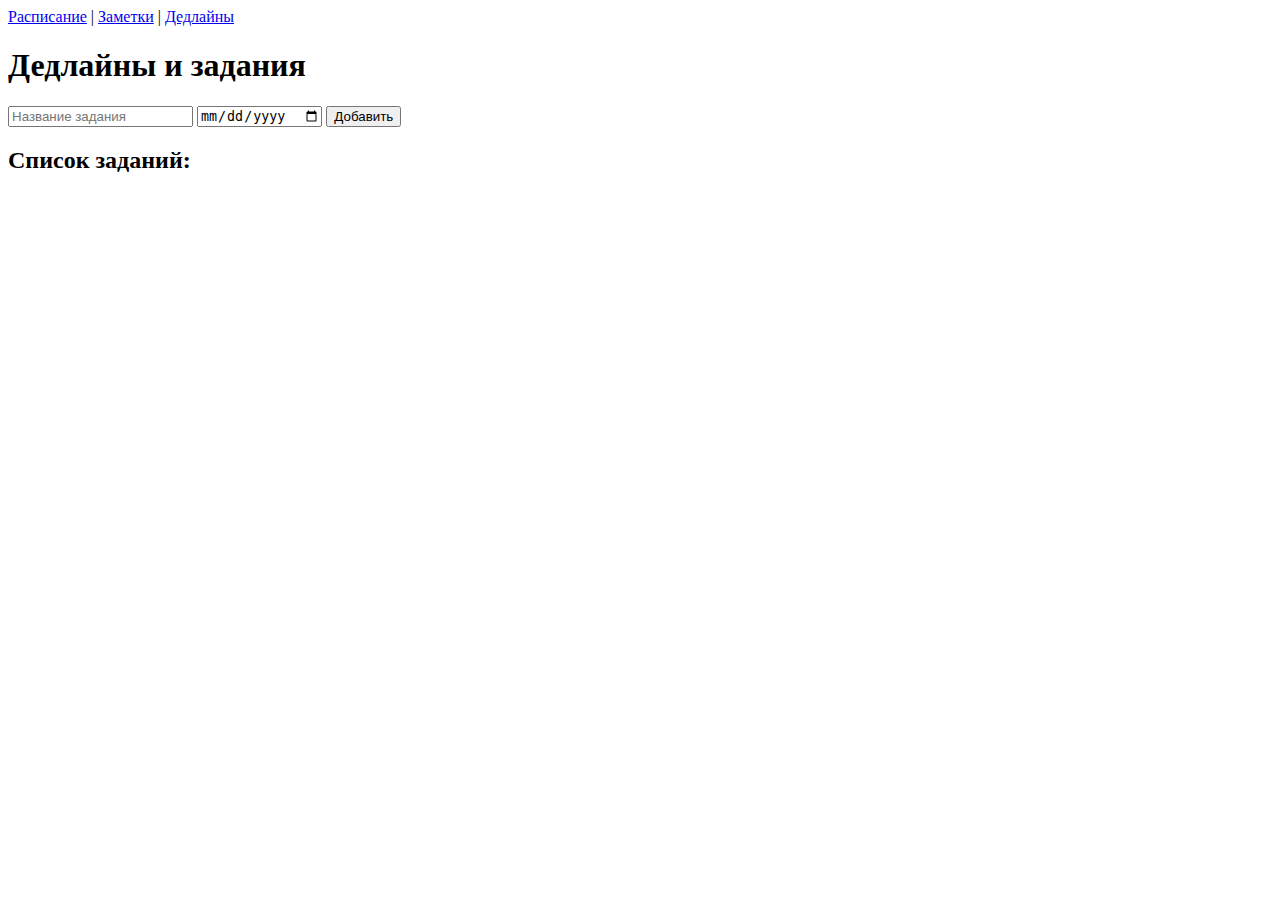
==== deadlines.html @ 48bb79d3 "Add files via upload" ====
<!DOCTYPE html>
<nav>
    <a href="index.html">Расписание</a> |
    <a href="notes.html">Заметки</a> |
    <a href="deadlines.html">Дедлайны</a>
</nav>
<html lang="en">
<head>
    <meta charset="UTF-8">
    <meta name="viewport" content="width=device-width, initial-scale=1.0">
    <title>Дедлайны и задания</title>
    <link rel="stylesheet" href="assets/style.css">
</head>
<body>
    <h1>Дедлайны и задания</h1>
    <input type="text" id="taskInput" placeholder="Название задания">
    <input type="date" id="dateInput">
    <button onclick="addDeadline()">Добавить</button>

    <h2>Список заданий:</h2>
    <div id="deadlines"></div>

    <script src="assets/script.js"></script>
</body>
</html>
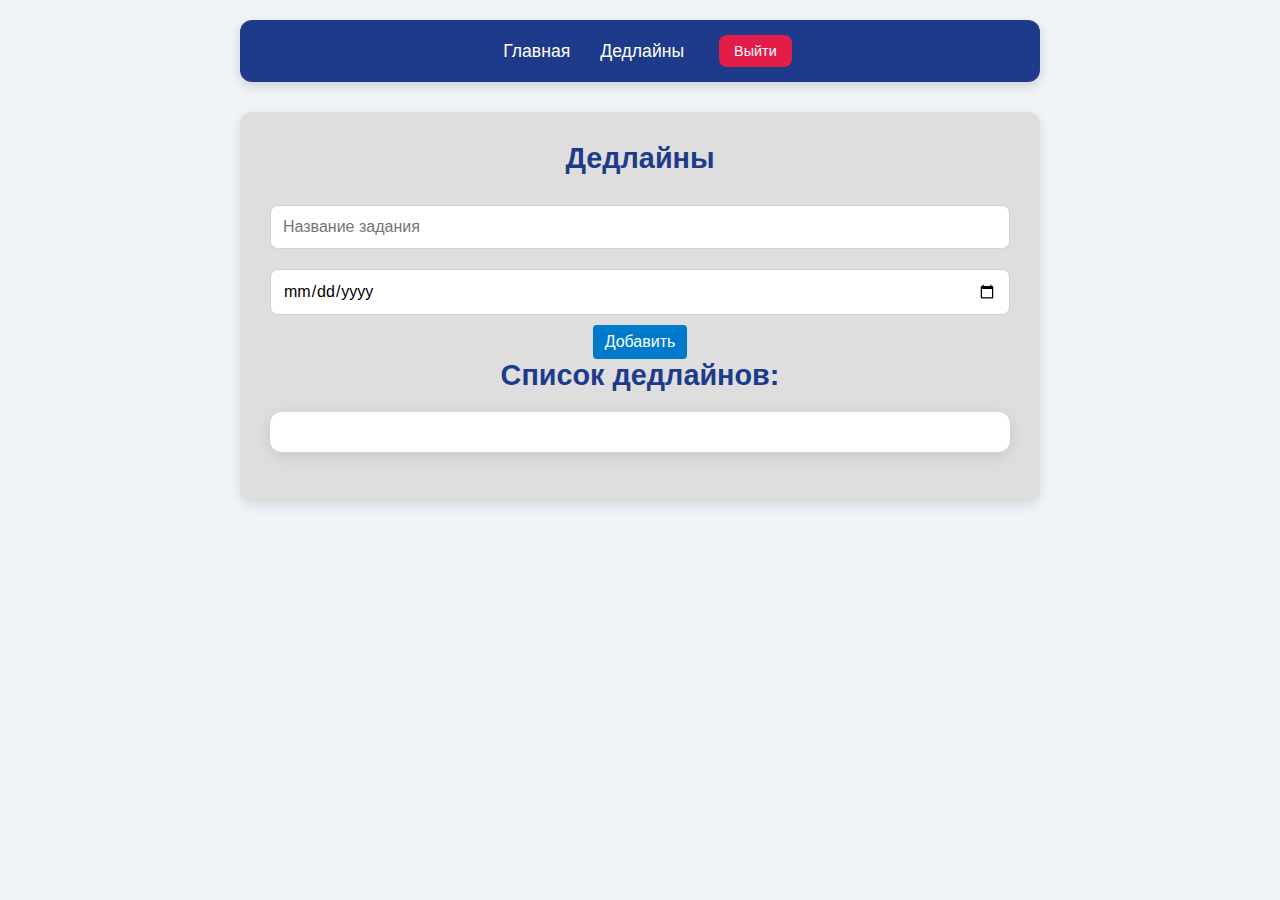
==== commit 70b6ce9d: "Add files via upload" ====
--- a/deadlines.html
+++ b/deadlines.html
@@ -1,25 +1,29 @@
 <!DOCTYPE html>
-<nav>
-    <a href="index.html">Расписание</a> |
-    <a href="notes.html">Заметки</a> |
-    <a href="deadlines.html">Дедлайны</a>
-</nav>
-<html lang="en">
+<html lang="ru">
 <head>
     <meta charset="UTF-8">
     <meta name="viewport" content="width=device-width, initial-scale=1.0">
-    <title>Дедлайны и задания</title>
+    <title>Дедлайны</title>
     <link rel="stylesheet" href="assets/style.css">
 </head>
 <body>
-    <h1>Дедлайны и задания</h1>
-    <input type="text" id="taskInput" placeholder="Название задания">
-    <input type="date" id="dateInput">
-    <button onclick="addDeadline()">Добавить</button>
+    <nav>
+        <nav class="navbar">
+            <a href="home.html">Главная</a>
+            <a href="deadlines.html">Дедлайны</a>
+            <button onclick="logout()" class="btn logout-btn">Выйти</button>
+    </nav>
 
-    <h2>Список заданий:</h2>
-    <div id="deadlines"></div>
+    <div class="container">
+        <h1>Дедлайны</h1>
+        <input type="text" id="taskInput" placeholder="Название задания">
+        <input type="date" id="dateInput">
+        <button onclick="addDeadline()">Добавить</button>
+
+        <h2>Список дедлайнов:</h2>
+        <div id="deadlines" class="card"></div>
+    </div>
 
     <script src="assets/script.js"></script>
 </body>
-</html>+</html>
--- a/assets/style.css
+++ b/assets/style.css
@@ -0,0 +1,366 @@
+/* Общие стили */
+* {
+    margin: 0;
+    padding: 0;
+    box-sizing: border-box;
+}
+
+body {
+    font-family: 'Segoe UI', Tahoma, Geneva, Verdana, sans-serif;
+    background-color: #f0f4f8;
+    color: #333;
+    display: flex;
+    justify-content: center;
+    padding: 20px;
+}
+
+
+.primary-btn {
+    background-color: #1e3a8a;
+    color: white;
+}
+
+.secondary-btn {
+    background-color: #90cdf4;
+    color: #1e3a8a;
+}
+
+.primary-btn:hover, .secondary-btn:hover {
+    box-shadow: 0px 3px 8px rgba(0, 0, 0, 0.15);
+}
+
+
+nav {
+    width: 100%;
+    max-width: 800px;
+    margin-bottom: 20px;
+    text-align: center;
+}
+
+nav a {
+    text-decoration: none;
+    color: #007acc;
+    font-weight: bold;
+    margin: 0 10px;
+    font-size: 1.1em;
+}
+
+nav a:hover {
+    color: #005999;
+}
+
+h1, h2 {
+    text-align: center;
+    font-size: 1.8em;
+    color: #3a4e7a;
+    margin-bottom: 20px;
+}
+
+.container {
+    max-width: 800px;
+    width: 100%;
+}
+
+.card {
+    background: white;
+    padding: 20px;
+    border-radius: 10px;
+    box-shadow: 0 4px 10px rgba(0, 0, 0, 0.1);
+    margin-bottom: 20px;
+}
+
+.lesson-item, .note-item, .deadline-item {
+    background: #ffffff;
+    border: 1px solid #cddff2;
+    padding: 15px;
+    margin-bottom: 10px;
+    border-radius: 8px;
+    display: flex;
+    justify-content: space-between;
+    align-items: center;
+}
+
+button {
+    background-color: #007acc;
+    color: white;
+    border: none;
+    padding: 8px 12px;
+    border-radius: 4px;
+    cursor: pointer;
+    font-size: 1em;
+}
+
+button:hover {
+    background-color: #005999;
+}
+
+.delete-btn {
+    background-color: #e63946;
+    color: white;
+    padding: 5px 10px;
+    border-radius: 5px;
+    border: none;
+    cursor: pointer;
+    font-size: 0.9em;
+}
+
+input[type="text"], input[type="date"], textarea {
+    width: 100%;
+    padding: 10px;
+    border: 1px solid #cddff2;
+    border-radius: 4px;
+    margin-bottom: 10px;
+}
+
+.lesson, .note, .deadline {
+    display: flex;
+    justify-content: space-between;
+    align-items: center;
+    margin-bottom: 10px;
+}
+
+.report {
+    padding: 15px;
+    background: #ffffff;
+    border: 1px solid #cddff2;
+    border-radius: 10px;
+    margin-bottom: 20px;
+}
+
+.report-item {
+    padding: 8px 0;
+    display: flex;
+    justify-content: space-between;
+}
+
+/* Кнопки статуса */
+.status-btn {
+    padding: 5px 10px;
+    border-radius: 4px;
+    font-size: 0.9em;
+    color: white;
+}
+
+.status-attended {
+    background-color: #34c759;
+}
+
+.status-missed {
+    background-color: #ff3b30;
+}
+/* Общий контейнер */
+.container, .auth-container, .welcome-container {
+    max-width: 800px;
+    width: 100%;
+    background: #dedede;
+    padding: 30px;
+    border-radius: 12px;
+    box-shadow: 0px 4px 12px rgba(0, 0, 0, 0.1);
+    text-align: center;
+    margin-bottom: 20px;
+    margin: center;
+}
+
+h1, h2 {
+    color: #1e3a8a;
+    margin-bottom: 20px;
+    font-weight: 600;
+}
+
+p {
+    color: #555;
+    margin-bottom: 20px;
+}
+
+/* Панель навигации */
+.navbar {
+    display: flex;
+    justify-content: center;
+    align-items: center;
+    background-color: #1e3a8a;
+    padding: 15px 20px;
+    border-radius: 12px;
+    box-shadow: 0px 4px 12px rgba(0, 0, 0, 0.15);
+    margin-bottom: 30px;
+}
+
+.navbar a {
+    color: #ffffff;
+    font-weight: 500;
+    font-size: 1.1em;
+    margin: 0 15px;
+    text-decoration: none;
+    transition: color 0.3s, transform 0.3s;
+}
+
+.navbar a:hover {
+    color: #90cdf4;
+    transform: scale(1.1);
+}
+
+/* Основные кнопки */
+.btn {
+    display: inline-block;
+    padding: 10px 20px;
+    font-size: 1em;
+    font-weight: 500;
+    border: none;
+    border-radius: 8px;
+    cursor: pointer;
+    transition: background 0.3s, box-shadow 0.3s;
+}
+
+.primary-btn {
+    background-color: #1e3a8a;
+    color: #ffffff;
+}
+
+.secondary-btn {
+    background-color: #90cdf4;
+    color: #1e3a8a;
+}
+
+.primary-btn:hover, .secondary-btn:hover {
+    box-shadow: 0px 3px 8px rgba(0, 0, 0, 0.15);
+}
+
+/* Кнопка выхода */
+.logout-btn {
+    background-color: #e11d48;
+    color: white;
+    padding: 8px 15px;
+    border-radius: 8px;
+    font-size: 0.9em;
+    cursor: pointer;
+    border: none;
+    margin-left: 20px;
+}
+
+.logout-btn:hover {
+    background-color: #d11d3b;
+    box-shadow: 0px 3px 8px rgba(0, 0, 0, 0.15);
+}
+
+/* Поля ввода */
+input[type="text"], input[type="password"], input[type="date"], textarea {
+    width: 100%;
+    padding: 12px;
+    border: 1px solid #cbd5e1;
+    border-radius: 8px;
+    font-size: 1em;
+    margin-top: 10px;
+    font-family: inherit;
+    box-sizing: border-box;
+}
+
+input[type="text"]:focus, input[type="password"]:focus, input[type="date"]:focus, textarea:focus {
+    border-color: #1e3a8a;
+    outline: none;
+    box-shadow: 0px 3px 8px rgba(0, 0, 0, 0.1);
+}
+
+textarea {
+    resize: vertical;
+}
+
+/* Карточки для контента */
+.card {
+    background: #ffffff;
+    border-radius: 12px;
+    padding: 20px;
+    box-shadow: 0px 4px 15px rgba(0, 0, 0, 0.1);
+    margin-bottom: 20px;
+    transition: transform 0.3s;
+}
+
+.card:hover {
+    transform: translateY(-5px);
+}
+
+.lesson-item, .note-item, .deadline-item, .homework-item, .file-item, .summary-item {
+    background: #f9fafb;
+    border: 1px solid #cbd5e1;
+    padding: 15px;
+    margin-bottom: 10px;
+    border-radius: 8px;
+    display: flex;
+    justify-content: space-between;
+    align-items: center;
+    transition: box-shadow 0.3s;
+}
+
+.lesson-item:hover, .note-item:hover, .deadline-item:hover, .homework-item:hover, .file-item:hover, .summary-item:hover {
+    box-shadow: 0px 4px 10px rgba(0, 0, 0, 0.1);
+}
+
+/* Стиль для отчетов и конспектов */
+.summary-content, .report {
+    background-color: #ffffff;
+    border-radius: 12px;
+    padding: 20px;
+    box-shadow: 0px 4px 15px rgba(0, 0, 0, 0.1);
+    color: #374151;
+    font-family: 'Courier New', Courier, monospace;
+}
+
+.report-item {
+    padding: 8px 0;
+    display: flex;
+    justify-content: space-between;
+    font-weight: 500;
+    color: #1e40af;
+}
+
+/* Кнопки статуса */
+.status-btn {
+    padding: 8px 15px;
+    font-size: 0.9em;
+    border: none;
+    border-radius: 8px;
+    color: white;
+    font-weight: 500;
+    cursor: pointer;
+    transition: box-shadow 0.3s;
+}
+
+.status-attended {
+    background-color: #10b981;
+}
+
+.status-missed {
+    background-color: #ef4444;
+}
+
+.status-btn:hover {
+    box-shadow: 0px 3px 8px rgba(0, 0, 0, 0.15);
+}
+
+.delete-btn {
+    background-color: #e11d48;
+    color: white;
+    padding: 8px 12px;
+    border-radius: 8px;
+    font-size: 0.9em;
+    cursor: pointer;
+    border: none;
+    transition: background 0.3s, box-shadow 0.3s;
+}
+
+.delete-btn:hover {
+    background-color: #d11d3b;
+    box-shadow: 0px 3px 8px rgba(0, 0, 0, 0.15);
+}
+
+/* Медиа-запросы */
+@media (max-width: 768px) {
+    .container, .auth-container, .welcome-container {
+        padding: 20px;
+    }
+    .navbar {
+        flex-wrap: wrap;
+        padding: 10px;
+    }
+    .navbar a {
+        margin: 5px 10px;
+    }
+}
